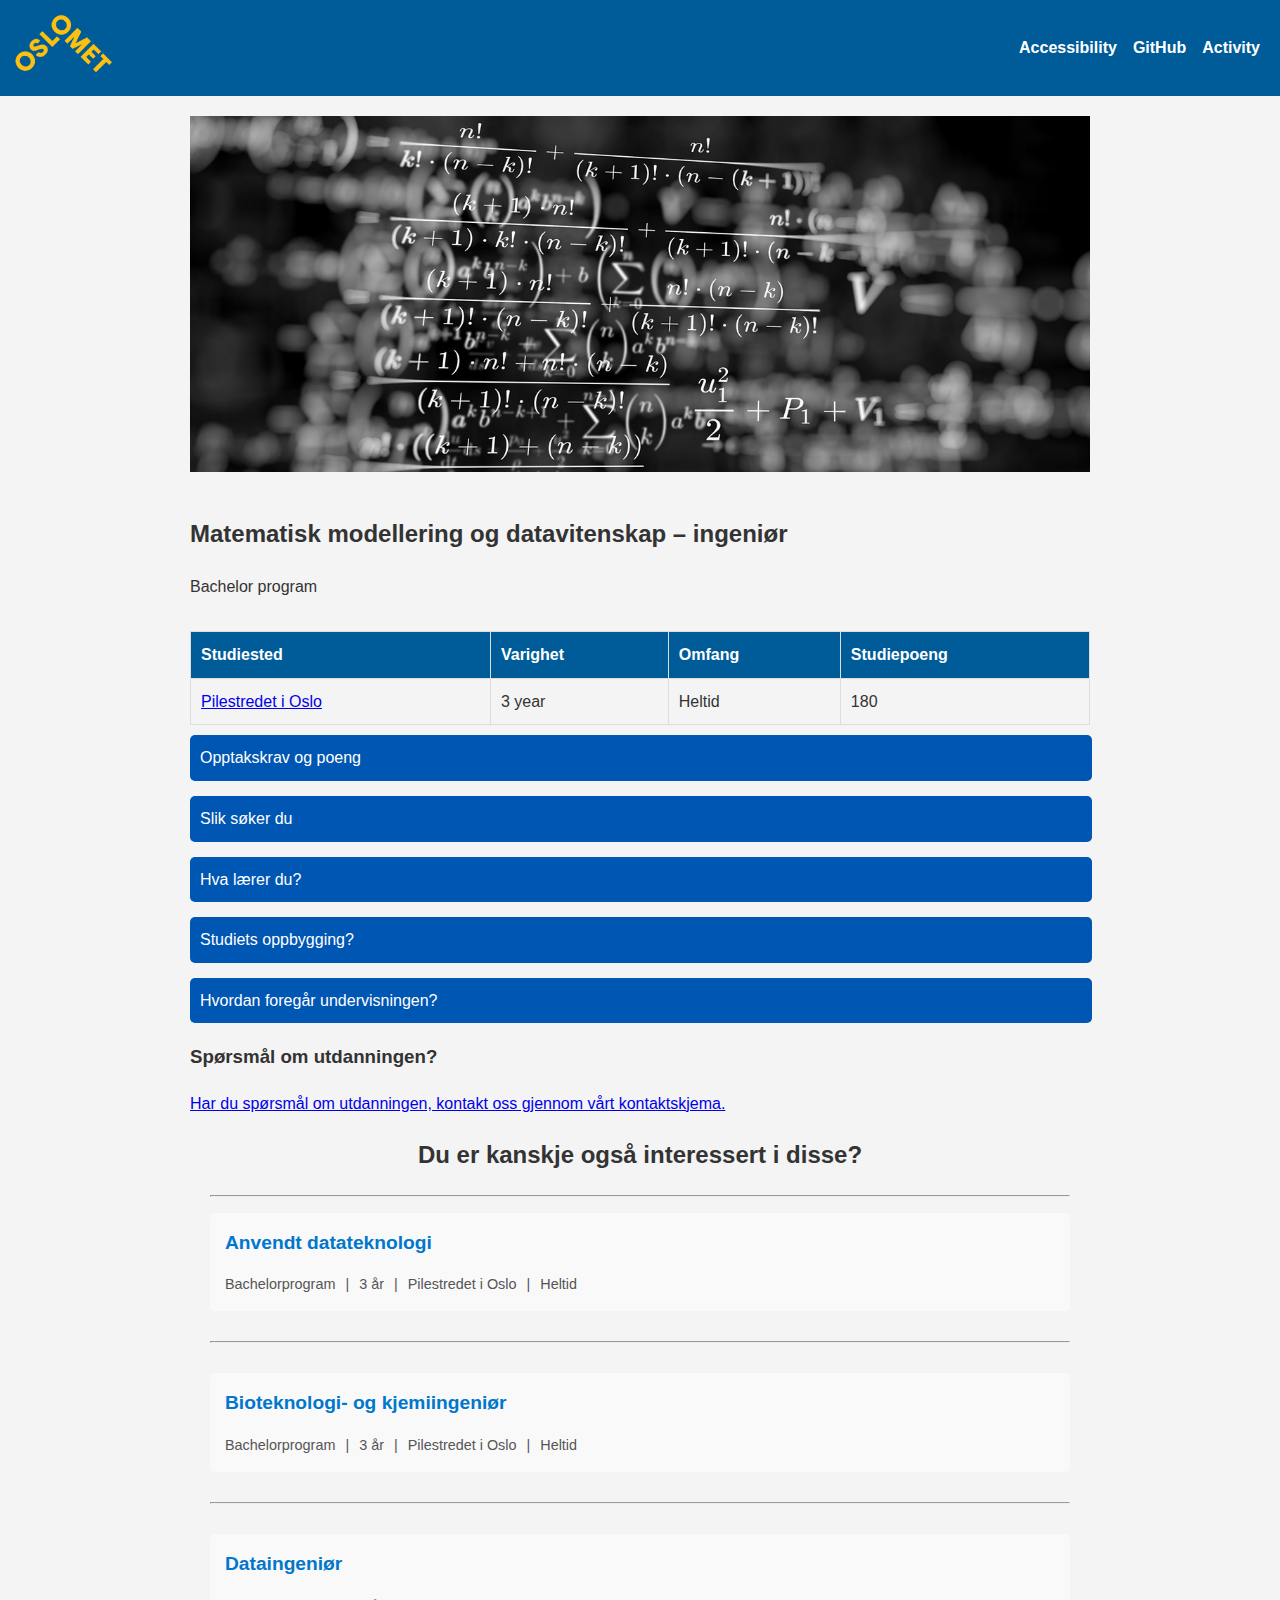
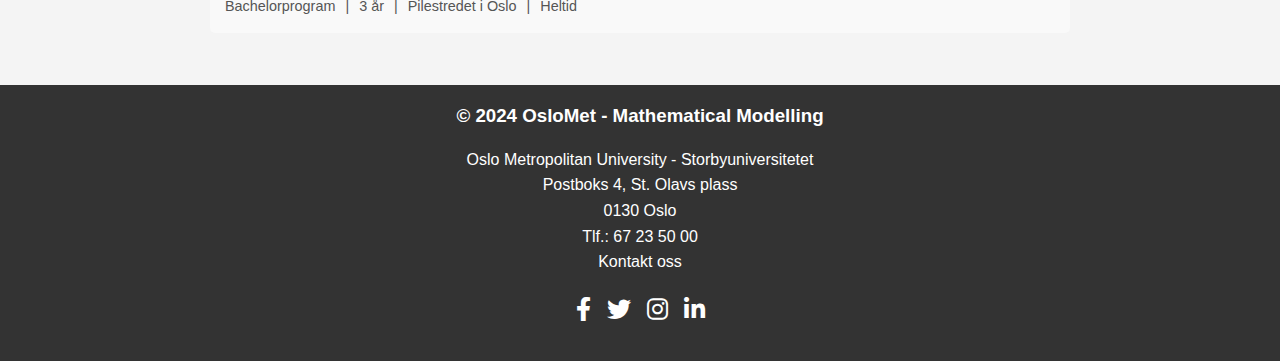
==== index.html @ 87ac0073 "Links (href) changes at all pages" ====
<!DOCTYPE html>
<html lang="en">
<head>
    <meta charset="UTF-8">
    <meta name="viewport" content="width=device-width, initial-scale=1.0">
    <title>M_OsloMet</title>
    <link rel="stylesheet" href="style.css">
    <link rel="stylesheet" href="https://cdnjs.cloudflare.com/ajax/libs/font-awesome/6.0.0-beta3/css/all.min.css">
</head>
<body>
    <header>
        <logo><img src="images/oslomet_logo.png" alt=""> </logo>
        <nav>
            <ul>
                <li><a href="./accessibility.html">Accessibility</a></li>
                <li><a href="./github.html">GitHub</a></li>
                <li><a href="./activity_page.html">Activity</a></li>
            </ul>
        </nav>
    </header>

    <main>

        <section>
            <img src="images/math-model-1.jpg" alt="Math-Modeling">
            <h2>Matematisk modellering og datavitenskap – ingeniør</h2>
            <p>Bachelor program</p>
        </section>
        <section class="o_met">
            <table>
             <thead>
                 <th>Studiested</th>
                 <th>Varighet</th>
                 <th>Omfang</th>
                 <th>Studiepoeng</th>
             </thead>
             <tbody>
                 <td><a href="https://www.oslomet.no/om/studiested-pilestredet"
                    title="Links to Study in Pilestredet">Pilestredet i Oslo </a></td>
                 <td>3 year</td>
                 <td>Heltid</td>
                 <td>180</td>
             </tbody>
            </table>
         </section>
        <section class="course">
            <div class="dropdown">
                <input type="checkbox" id="dropdown1" hidden/>
                <label for="dropdown1" class="dropdown-button">Opptakskrav og poeng</label>
                <div class="dropdown-content">
                    <p>For å søke på dette programmet må du ha generell studiekompetanse...</p>
                    <a href="https://www.oslomet.no/studier/tkd/forkurs-ingenior">Hvis du mangler generell studiekompetanse...</a>
                </div>
            </div>
            <div class="dropdown">
                <input type="checkbox" id="dropdown2" hidden>
                <label for="dropdown2" class="dropdown-button">Slik søker du</label>
                <div class="dropdown-content">
                    <p>Du søker på Samordna opptak med studiekode 215 503...</p>
                    <a href="https://www.oslomet.no/studier/soknad-og-opptak/opptak-til-bachelor-aarsstudier"
                    title="More about to apply for bachelor">Mer om å søke på bachelor.</a>
                </div>
            </div>
            <div class="dropdown">
                <input type="checkbox" id="dropdown3" hidden>
                <label for="dropdown3" class="dropdown-button">Hva lærer du?</label>
                <div class="dropdown-content">
                    <p>Bachelor i matematisk modellering og datavitenskap kobler sammen matematikk...</p>
                    <a href="https://student.oslomet.no/studier/-/studieinfo/programplan/HINGMAMO/2024/H%C3%98ST">Se programplan på student.oslomet.no</a>
                </div>
            </div>
            <div class="dropdown">
                <input type="checkbox" id="dropdown4" hidden>
                <label for="dropdown4" class="dropdown-button">Studiets oppbygging?</label>
                <div class="dropdown-content">
                    <section>
                        <input type="checkbox" id="year-1" hidden>
                        <label for="year-1">
                            <h2 class="toggle-heading">1. Year</h2>
                        </label>
                        <div class="year-content">
                            <table>
                                <caption>1. Semester</caption>
                                <thead>
                                    <tr>
                                        <th>Subject</th>
                                        <th>Credits</th>
                                        <th>About emne</th>
                                    </tr>
                                </thead>
                                <tbody>
                                    <tr>
                                        <td>Diskret Matematikk</td>
                                        <td>10</td>
                                        <td><a href="https://student.oslomet.no/en/studier/-/studieinfo/emne/DAPE1300/2024/H%C3%98ST">les mer...</a></td>
                                    </tr>
                                    <tr>
                                        <td>Programmering</td>
                                        <td>10</td>
                                        <td><a href="https://student.oslomet.no/en/studier/-/studieinfo/emne/DAPE1400/2024/H%C3%98ST">les mer...</a></td>
                                    </tr>
                                    <tr>
                                        <td>Teknologi og samfunn for programmerere</td>
                                        <td>10</td>
                                        <td><a href="https://student.oslomet.no/en/studier/-/studieinfo/emne/DATA1100/2024/H%C3%98ST">les mer...</a></td>
                                    </tr>
                                    <tr>
                                        <td>Innføring i modeller og beregninger</td>
                                        <td>10</td>
                                        <td><a href="https://student.oslomet.no/en/studier/-/studieinfo/emne/MAMO1100/2024/H%C3%98ST">les mer...</a></td>
                                    </tr>
                                </tbody>
                            </table>
                            <table>
                                <caption>2. Semester</caption>
                                <thead>
                                    <tr>
                                        <th>Subject</th>
                                        <th>Credits</th>
                                        <th>About emne</th>
                                    </tr>
                                </thead>
                                <tbody>
                                    <tr>
                                        <td>Matematikk 1000</td>
                                        <td>10</td>
                                        <td><a href="https://student.oslomet.no/en/studier/-/studieinfo/emne/DAFE1000/2024/H%C3%98ST">les mer...</a></td>
                                    </tr>
                                    <tr>
                                        <td>Fysikk og kjemig</td>
                                        <td>10</td>
                                        <td><a href="https://student.oslomet.no/en/studier/-/studieinfo/emne/DAPE2101/2024/H%C3%98ST">les mer...</a></td>
                                    </tr>
                                    <tr>
                                        <td>Databaser</td>
                                        <td>10</td>
                                        <td><a href="https://student.oslomet.no/en/studier/-/studieinfo/emne/DATA1500/2024/H%C3%98ST">les mer...</a></td>
                                    </tr>
                                </tbody>
                            </table>
                        </div>
                    </section>
                    
                    <section>
                        <!-- 2. Year -->
                        <input type="checkbox" id="year-2" hidden>
                        <label for="year-2">
                            <h2 class="toggle-heading">2. Year</h2>
                        </label>
                        <div class="year-content">
                            <table>
                                <caption>3. Semester</caption>
                                <thead>
                                    <tr>
                                        <th>Subject</th>
                                        <th>Credits</th>
                                        <th>About emne</th>
                                    </tr>
                                </thead>
                                <tbody>
                                    <tr>
                                        <td>Matematikk 2000 med statistikk</td>
                                        <td>10</td>
                                        <td><a href="https://student.oslomet.no/en/studier/-/studieinfo/emne/DAPE2000/2024/H%C3%98ST">les mer...</a></td>
                                    </tr>
                                    <tr>
                                        <td>Moderne fysikk </td>
                                        <td>10</td>
                                        <td><a href="https://student.oslomet.no/en/studier/-/studieinfo/emne/MAMO2100/2024/H%C3%98ST">les mer...</a></td>
                                    </tr>
                                    <tr>
                                        <td>Algoritmer og datastrukturer </td>                                    
                                        <td>10</td>
                                        <td><a href="https://student.oslomet.no/en/studier/-/studieinfo/emne/DATS2300/2024/H%C3%98ST">les mer...</a></td>
                                    </tr>                                 
                                </tbody>
                            </table>
                            <table>
                                <caption>4. Semester</caption>
                                <thead>
                                    <tr>
                                        <th>Subject</th>
                                        <th>Credits</th>
                                        <th>About emne</th>
                                    </tr>
                                </thead>
                                <tbody>
                                    <tr>
                                        <td>Termodynamikk og statistisk fysikk</td>
                                        <td>10</td>
                                        <td><a href="https://student.oslomet.no/en/studier/-/studieinfo/emne/MAMO2400/2024/H%C3%98ST">les mer...</a></td>
                                    </tr>
                                    <tr>
                                        <td>Symmetrier og algebraiske strukturer</td>
                                        <td>10</td>
                                        <td><a href="https://student.oslomet.no/en/studier/-/studieinfo/emne/MAMO2500/2024/H%C3%98ST">les mer...</a></td>
                                    </tr>
                                </tbody>
                            </table>
                        </div>
                    </section>
                    <section>
                        <!-- 3. Year -->
                        <input type="checkbox" id="year-3" hidden>
                        <label for="year-3">
                            <h2 class="toggle-heading">3. Year</h2>
                        </label>
                        <div class="year-content">
                            <table>
                                <caption>5. Semester</caption>
                                <thead>
                                    <tr>
                                        <th>Subject</th>
                                        <th>Credits</th>
                                        <th>About emne</th>
                                    </tr>
                                </thead>
                                <tbody>
                                    <tr>
                                        <td>Matematikk 3000</td>
                                        <td>10</td>
                                        <td><a href="https://student.oslomet.no/en/studier/-/studieinfo/emne/DAVE3700/2024/H%C3%98ST">les mer...</a></td>
                                    </tr>
                                    <tr>
                                        <td>Datasikkerhet</td>
                                        <td>10</td>
                                        <td><a href="https://student.oslomet.no/en/studier/-/studieinfo/emne/ITPE3100/2024/H%C3%98ST">les mer...</a></td>
                                    </tr>
                                    <tr>
                                        <td>Introduction to Data Science with Scripting</td>
                                        <td>10</td>
                                        <td><a href="https://student.oslomet.no/en/studier/-/studieinfo/emne/DATA3800/2024/H%C3%98ST">les mer...</a></td>
                                    </tr>   
                                </tbody>
                            </table>
                            <table>
                                <caption>6. Semester</caption>
                                <thead>
                                    <tr>
                                        <th>Subject</th>
                                        <th>Credits</th>
                                        <th>About emne</th>
                                    </tr>
                                </thead>
                                <tbody>
                                    <tr>
                                        <td>Bacheloroppgave</td>
                                        <td>20</td>
                                        <td><a href="https://student.oslomet.no/en/studier/-/studieinfo/emne/DATA3900/2024/H%C3%98ST">les mer...</a></td>
                                    </tr>
                                    <tr>
                                        <td>Testing av programvare</td>
                                        <td>10</td>
                                        <td><a href="https://student.oslomet.no/en/studier/-/studieinfo/emne/ADTS2310/2024/H%C3%98ST">les mer...</a></td>
                                    </tr>
                                </tbody>
                            </table>
                        </div>
                    </section>                    
    </section>
        <section>
            <div class="dropdown">
                <input type="checkbox" id="dropdown5" hidden>
                <label for="dropdown5" class="dropdown-button">Hvordan foregår undervisningen?</label>
                <div class="dropdown-content">
                    <p>For å gjennomføre studiet på normert tid, må du regne med å bruke om lag 40 timer per uke på studierelatert arbeid gjennom hele semesteret.  </p>
                </div>
            </div>
        </section>
        <section>
            <h3>Spørsmål om utdanningen?</h3>
            <a href="https://www.oslomet.no/kontaktskjema#Jeg%20vil%20bli%20student"
            title="Links to contact schema">Har du spørsmål om utdanningen, kontakt oss gjennom vårt kontaktskjema.</a>
        </section>
        <section class="andre">
            <h2><span>Du er kanskje også interessert i disse?</span></h2>
            <hr>
            <ul class="program-liste">
                <li>
                    <a href="https://www.oslomet.no/studier/tkd/anvendt-datateknologi" class="avdeling">Anvendt datateknologi</a>
                    <div class="detaljer">
                        <span>Bachelorprogram</span>
                        <span>|</span>
                        <span>3 år</span>
                        <span>|</span>
                        <span>Pilestredet i Oslo</span>
                        <span>|</span>
                        <span>Heltid</span>
                    </div>
                </li>
                <hr>
                <li>
                    <a href="https://www.oslomet.no/studier/tkd/bioteknologi-kjemiingenior" class="avdeling">Bioteknologi- og kjemiingeniør</a>
                    <div class="detaljer">
                        <span>Bachelorprogram</span>
                        <span>|</span>
                        <span>3 år</span>
                        <span>|</span>
                        <span>Pilestredet i Oslo</span>
                        <span>|</span>
                        <span>Heltid</span>
                    </div>
                </li>
                <hr>
                <li>
                    <a href="https://www.oslomet.no/studier/tkd/dataingenior" class="avdeling">Dataingeniør</a>
                    <div class="detaljer">
                        <span>Bachelorprogram</span>
                        <span>|</span>
                        <span>3 år</span>
                        <span>|</span>
                        <span>Pilestredet i Oslo</span>
                        <span>|</span>
                        <span>Heltid</span>
                    </div>
                </li>
            </ul>
        </section>
    </main>
    <footer>
        <h3>&copy; 2024 OsloMet - Mathematical Modelling</h3>
        <address>
            Oslo Metropolitan University - Storbyuniversitetet <br>
            Postboks 4, St. Olavs plass <br>
            0130 Oslo <br>
            Tlf.: 67 23 50 00 <br>
            <a href="https://www.oslomet.no/om/kontakt" title="Links to OsloMet contact web page">Kontakt oss</a>
        </address>
    
        <ul class="social-links">
            <li><a href="https://www.facebook.com/oslomet" aria-label="Facebook"><i class="fab fa-facebook-f"></i></a></li>
            <li><a href="https://twitter.com/OsloMet" aria-label="Twitter"><i class="fab fa-twitter"></i></a></li>
            <li><a href="https://www.instagram.com/oslomet/" aria-label="Instagram"><i class="fab fa-instagram"></i></a></li>
            <li><a href="https://www.linkedin.com/school/oslomet/?originalSubdomain=no" aria-label="LinkedIn"><i class="fab fa-linkedin-in"></i></a></li>
        </ul>
    </footer>
</body>
</html>
---- style.css ----
/* Genel stil */
body {
  font-family: 'Arial', sans-serif;
  margin: 0;
  padding: 0;
  line-height: 1.6;
  color: #333;
  background-color: #f4f4f4;
}

/* Header */
header {
  position: fixed;
  display: flex;
  width: 100%; 
  justify-content: space-between;
  align-items: center;
  background: #005b99;
  color: #fff;
}

header logo img{
  width: 30%;
  margin: 10px;
}

nav {
  margin-right: 20px;
}

nav ul {
  list-style: none;
  padding: 0;
  display: flex;
  justify-content: center;
  gap: 1rem;
  margin: 0;
  
}

nav ul li {
  margin: 0;
}

nav ul li a {
  text-decoration: none;
  color: white;
  font-weight: bold;
}

nav ul li a:hover {
  color: white;
  text-shadow: 0 0 8px rgba(255, 255, 255, 0.8);
  transition: text-shadow 0.3s ease, color 0.3s ease;
}

/* Main Content */
main {
  padding: 2rem;
  padding-top: 100px;
  max-width: 900px;
  margin: auto;
}

main img {
  max-width: 100%;
  height: auto;
  margin: 1rem 0;
}
.o_met table{
  margin-bottom: 10px;
  width: 100%;
}
/* Table */
table {
  width: 100%;
  border-collapse: collapse;
  margin-top: 2rem;
}

table th, table td {
  padding: 10px;
  border: 1px solid #ddd;
  text-align: left;
}

table th {
  background-color: #005b99;
  color: white;
}

/* Dropdown Button */
.dropdown {
  width: 100%;
  margin-bottom: 15px;
}

.dropdown-button {
  display: block;
  width: 98%;
  padding: 10px;
  background-color:#0056b3;
  color: white;
  font-size: 16px;
  text-align: left;
  border: none;
  cursor: pointer;
  border-radius: 5px;
}

.dropdown-button:hover {
  background-color:#007bff ;
}

/* Dropdown Content */
.dropdown-content {
  display: none;
  margin-top: 10px;
  padding: 10px;
  border: 1px solid #ccc;
  border-radius: 5px;
  background-color: #f9f9f9;
  width: 98%;
}

.toggle-heading {
  cursor: pointer;
  padding: 1rem;
  background-color: #007bff;
  color: white;
  margin: 0;
  font-size: 1.2rem;
  text-align: center;
  border-radius: 5px;
  margin-top: 5px;
}

.toggle-heading:hover {
  background-color: #005b99;
}

/* İçerik Gösterimi */
.year-content {
  display: none;
  padding: 0rem;
  background-color: #f9f9f9;
  border-radius: 5px;
  margin-top: 1rem;
  border: 1px solid #ddd;
}

/* Checkbox seçili ise içerikleri göster */
input[type="checkbox"]:checked ~ .year-content {
  display: block;
}

input[type="checkbox"]:checked ~ .dropdown-content {
  display: block;
}

/* Genel stil */
.andre {
  font-family: Arial, sans-serif;
  margin: 20px;
}

.andre h2 {
  text-align: center;
}

.andre hr {
  margin: 10px 0;
}

/* Liste stili */
.program-liste {
  list-style: none;
  padding: 0;
  display: flex;
  flex-direction: column;
  gap: 20px;
}

.program-liste > li {
  border: 0;
  padding: 15px;
  border-radius: 5px;
  background-color: #f9f9f9;
  display: flex; /* Esnek kutu yapısı */
  flex-direction: column;
  align-items: flex-start; /* İçeriği sola hizalar */
  gap: 10px;
}

/* Bölüm Başlıkları */
.avdeling {
  text-decoration: none;
  color: #0077cc;
  font-size: 1.2em;
  font-weight: bold;
  margin-bottom: 5px;
}

.avdeling:hover {
  text-decoration: underline;
}

/* Detaylar */
.program-liste > li .detaljer {
  display: flex; /* Detayları yatay hizalar */
  gap: 10px; /* Pipe sembollerine yer bırakır */
  font-size: 0.9em;
  color: #555;
}

.program-liste > li .detaljer span {
  white-space: nowrap; /* Yazıların bir satırda kalmasını sağlar */
}


/* Footer */
footer {
  background-color: #333;
  color: white;
  padding: 1rem;
  text-align: center;
}

footer h3 {
  margin: 0;
}

footer address {
  margin-top: 1rem;
  font-style: normal;
}

footer a {
  color: #fff;
  text-decoration: none;
}

footer a:hover {
  text-decoration: underline;
}

/* Social Links */
ul.social-links {
  list-style: none;
  padding: 0;
  display: flex;
  justify-content: center;
  gap: 1rem;
  margin-top: 1rem;
}

ul.social-links li a {
  color: white;
  font-size: 24px;
  text-decoration: none;
}

ul.social-links li a:hover {
  color: #007bff;
}


/* ======================================== 3. Github.html ===================================================*/
git_main {
  display: flex;
  flex-direction: column;
  max-width: 100%;
  padding: 100px;
}

git_main h2 {
  text-align: center;
}

git_main block {
  display: flex;
  justify-content: space-between;
  align-items: center;
  margin: 10px;
  border: 1px solid #090101;
  border-radius: 5px;
  box-shadow: 0 2px 4px rgba(0, 0, 0, 0.1);
}

block img {
  max-width: 60%;
  height: auto;
  margin: 20px;
  border-radius: 5px;
  object-fit: cover;
}

block text {
  max-width: 40%;
  margin: 20px;
}

block h3 {
  font-size: 1.2em;
  color: #333;
}

block p {
  color:#555
}

/*============================ 5. Accessibility.html ===================================*/

article{
  padding: 100px;
}
article .title {
  text-align: center;
}
article h2{
  margin-left: 20px;
}

.result-box{
  width: 99%;
  margin: 20px;
  
}
.result{
  width: 50%;
  float: left;
  text-align: center;
}
.result img{
  width: 80%;
  
}

.last-result{
  width: 100%;
  text-align: center;
}
.test3{
  width: 50%;

}
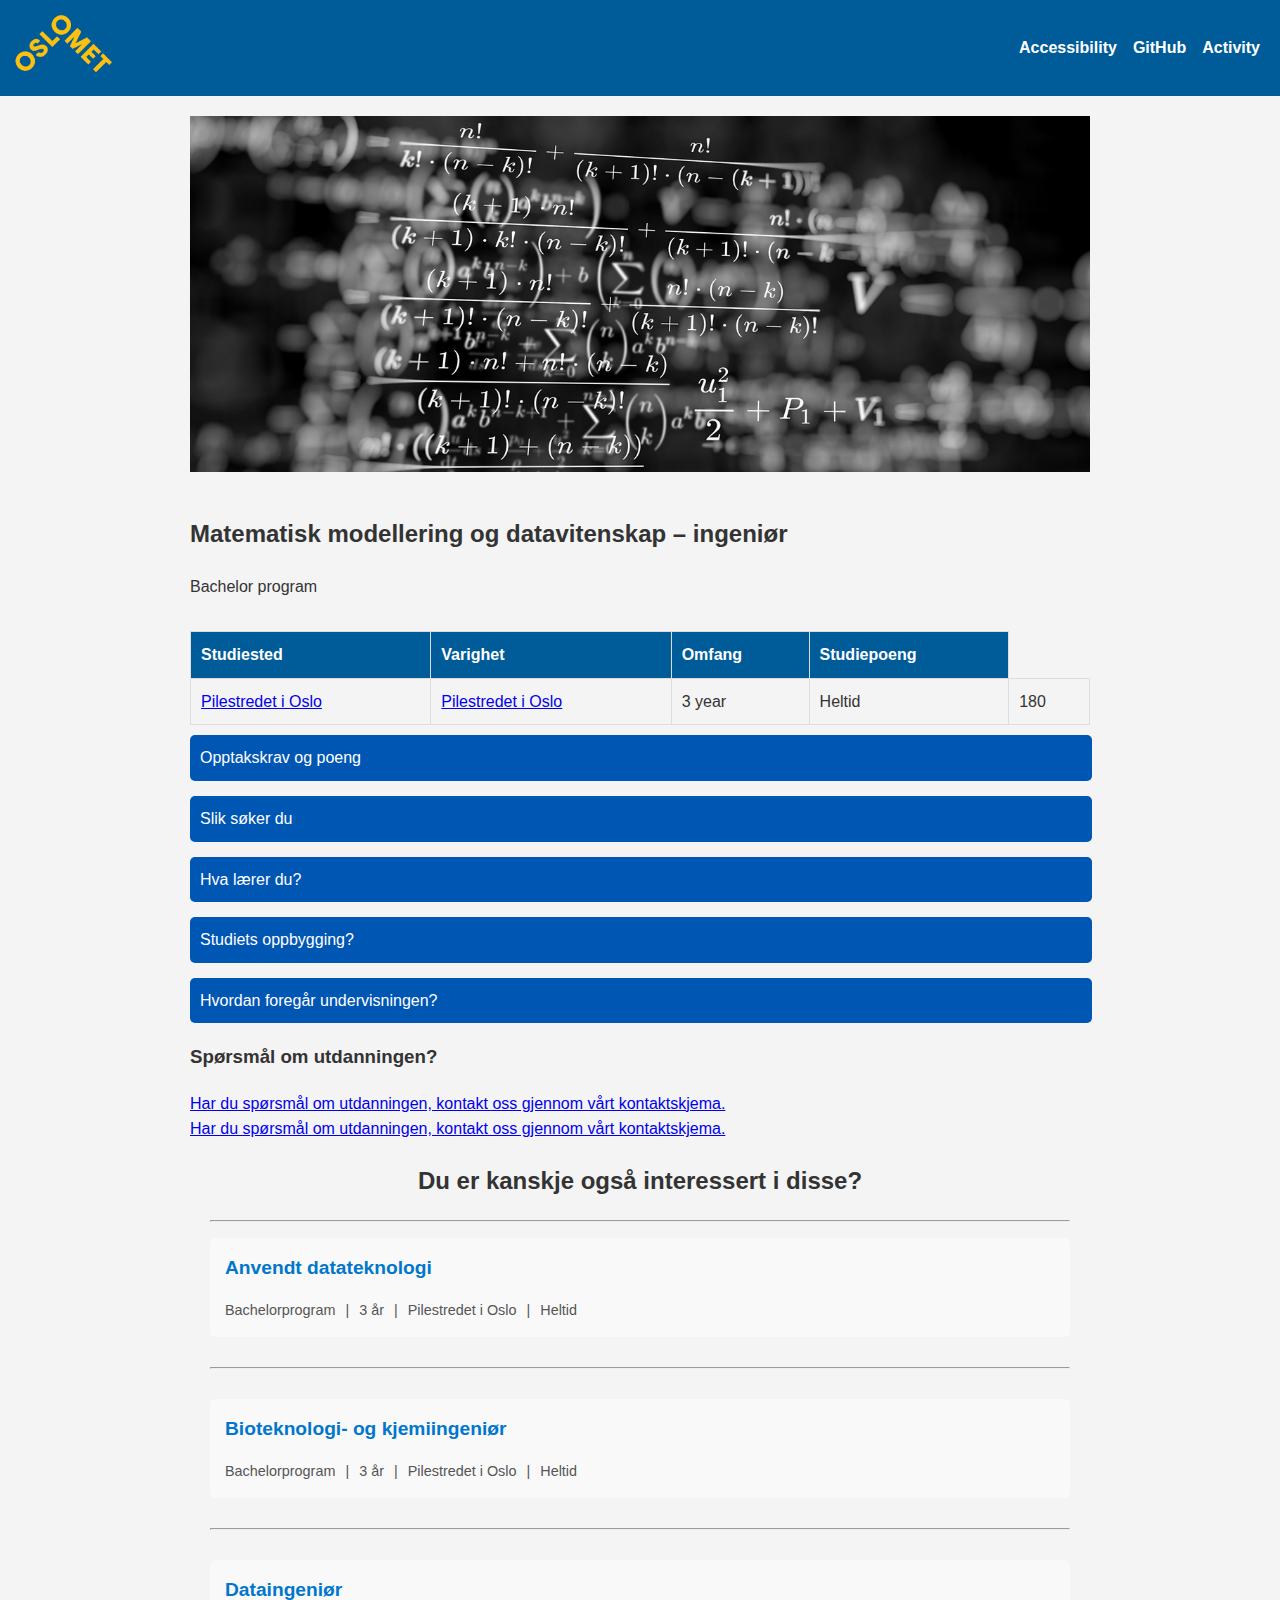
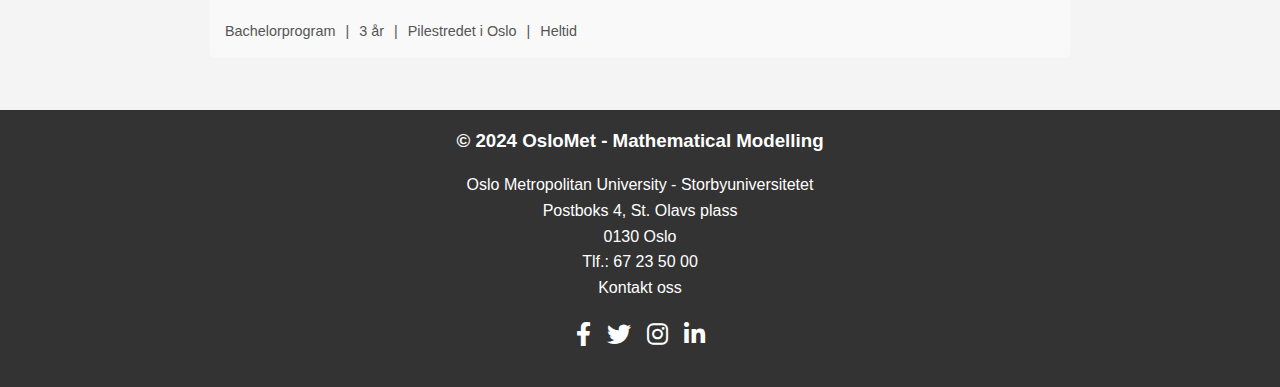
==== commit a76b0951: "Merge branch 'main' of https://github.com/nacigkmn/Home_exam_DATA1200_fall_2024" ====
--- a/index.html
+++ b/index.html
@@ -3,7 +3,7 @@
 <head>
     <meta charset="UTF-8">
     <meta name="viewport" content="width=device-width, initial-scale=1.0">
-    <title>M_OsloMet</title>
+    <title>OsloMet</title>
     <link rel="stylesheet" href="style.css">
     <link rel="stylesheet" href="https://cdnjs.cloudflare.com/ajax/libs/font-awesome/6.0.0-beta3/css/all.min.css">
 </head>
@@ -22,24 +22,29 @@
     <main>
 
         <section>
-            <img src="images/math-model-1.jpg" alt="Math-Modeling">
+            <img src="images/math-model-1.jpg" alt="An image representing mathematical modeling">
             <h2>Matematisk modellering og datavitenskap – ingeniør</h2>
             <p>Bachelor program</p>
         </section>
         <section class="o_met">
             <table>
              <thead>
+                <tr>
                  <th>Studiested</th>
                  <th>Varighet</th>
                  <th>Omfang</th>
                  <th>Studiepoeng</th>
+                </tr>
              </thead>
              <tbody>
+                <tr>
+                 <td><a href="https://www.oslomet.no/om/studiested-pilestredet">Pilestredet i Oslo </a></td>
                  <td><a href="https://www.oslomet.no/om/studiested-pilestredet"
                     title="Links to Study in Pilestredet">Pilestredet i Oslo </a></td>
                  <td>3 year</td>
                  <td>Heltid</td>
                  <td>180</td>
+                </tr>
              </tbody>
             </table>
          </section>
@@ -267,8 +272,10 @@
                 </div>
             </div>
         </section>
-        <section>
+        <aside>
             <h3>Spørsmål om utdanningen?</h3>
+            <a href="https://www.oslomet.no/kontaktskjema#Jeg%20vil%20bli%20student">Har du spørsmål om utdanningen, kontakt oss gjennom vårt kontaktskjema.</a>
+        </aside>
             <a href="https://www.oslomet.no/kontaktskjema#Jeg%20vil%20bli%20student"
             title="Links to contact schema">Har du spørsmål om utdanningen, kontakt oss gjennom vårt kontaktskjema.</a>
         </section>
@@ -328,10 +335,10 @@
         </address>
     
         <ul class="social-links">
-            <li><a href="https://www.facebook.com/oslomet" aria-label="Facebook"><i class="fab fa-facebook-f"></i></a></li>
-            <li><a href="https://twitter.com/OsloMet" aria-label="Twitter"><i class="fab fa-twitter"></i></a></li>
-            <li><a href="https://www.instagram.com/oslomet/" aria-label="Instagram"><i class="fab fa-instagram"></i></a></li>
-            <li><a href="https://www.linkedin.com/school/oslomet/?originalSubdomain=no" aria-label="LinkedIn"><i class="fab fa-linkedin-in"></i></a></li>
+            <li><a href="https://www.facebook.com/oslomet" aria-label="Facebook" title="OsloMet on Facebook"><i class="fab fa-facebook-f"></i></a></li>
+            <li><a href="https://twitter.com/OsloMet" aria-label="Twitter"><i class="fab fa-twitter" title="OsloMet on Twitter"></i></a></li>
+            <li><a href="https://www.instagram.com/oslomet/" aria-label="Instagram" title="OsloMet on Instagram"><i class="fab fa-instagram"></i></a></li>
+            <li><a href="https://www.linkedin.com/school/oslomet/?originalSubdomain=no" aria-label="LinkedIn" title="OsloMet on LinkedIn"><i class="fab fa-linkedin-in"></i></a></li>
         </ul>
     </footer>
 </body>
--- a/style.css
+++ b/style.css
@@ -217,6 +217,9 @@
   white-space: nowrap; /* Yazıların bir satırda kalmasını sağlar */
 }
 
+aside h3 {
+  margin-left: 0;
+}
 
 /* Footer */
 footer {
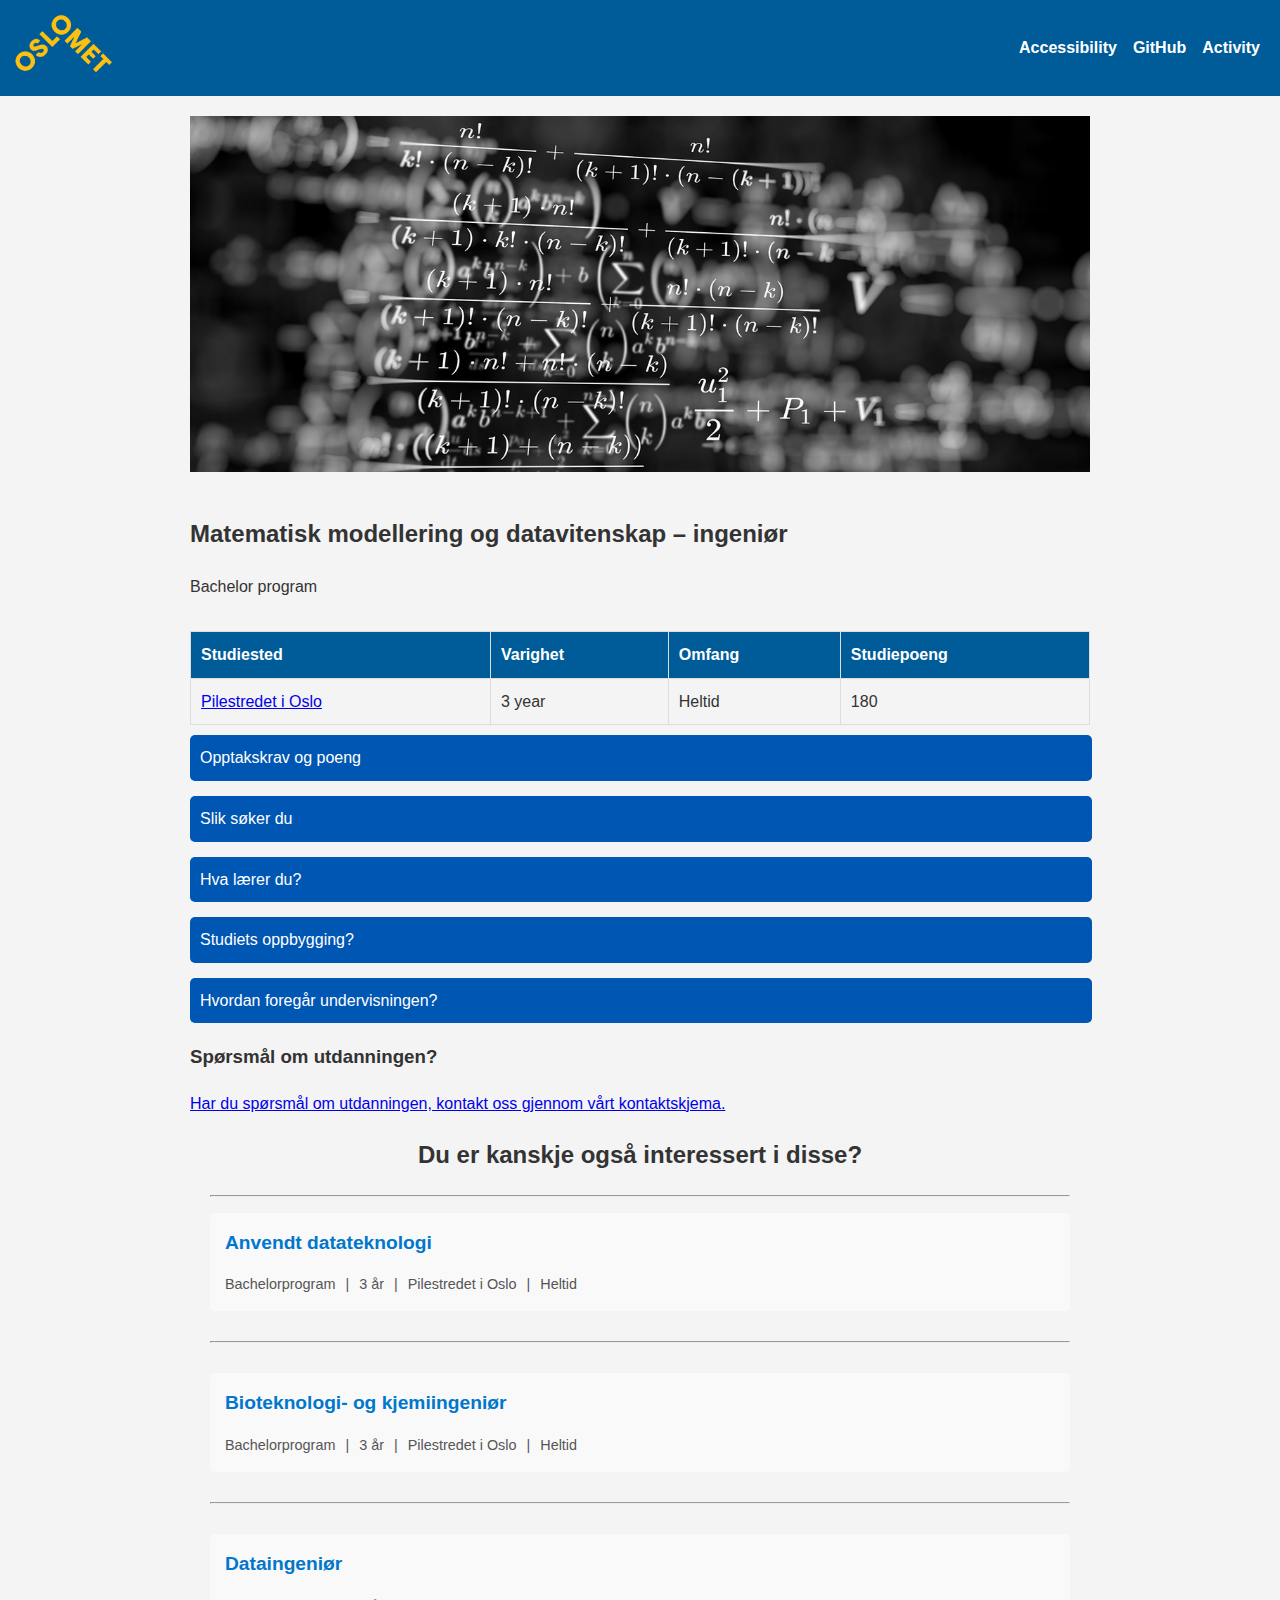
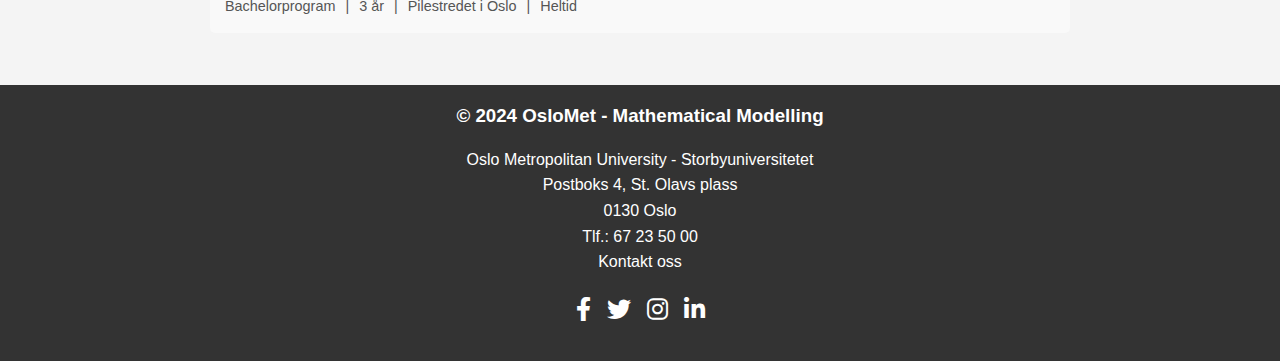
==== commit 29a9d4a6: "index updayted!" ====
--- a/index.html
+++ b/index.html
@@ -38,7 +38,6 @@
              </thead>
              <tbody>
                 <tr>
-                 <td><a href="https://www.oslomet.no/om/studiested-pilestredet">Pilestredet i Oslo </a></td>
                  <td><a href="https://www.oslomet.no/om/studiested-pilestredet"
                     title="Links to Study in Pilestredet">Pilestredet i Oslo </a></td>
                  <td>3 year</td>
@@ -274,11 +273,8 @@
         </section>
         <aside>
             <h3>Spørsmål om utdanningen?</h3>
-            <a href="https://www.oslomet.no/kontaktskjema#Jeg%20vil%20bli%20student">Har du spørsmål om utdanningen, kontakt oss gjennom vårt kontaktskjema.</a>
+            <a href="https://www.oslomet.no/kontaktskjema#Jeg%20vil%20bli%20student" title="Links to contact schema">Har du spørsmål om utdanningen, kontakt oss gjennom vårt kontaktskjema.</a>
         </aside>
-            <a href="https://www.oslomet.no/kontaktskjema#Jeg%20vil%20bli%20student"
-            title="Links to contact schema">Har du spørsmål om utdanningen, kontakt oss gjennom vårt kontaktskjema.</a>
-        </section>
         <section class="andre">
             <h2><span>Du er kanskje også interessert i disse?</span></h2>
             <hr>
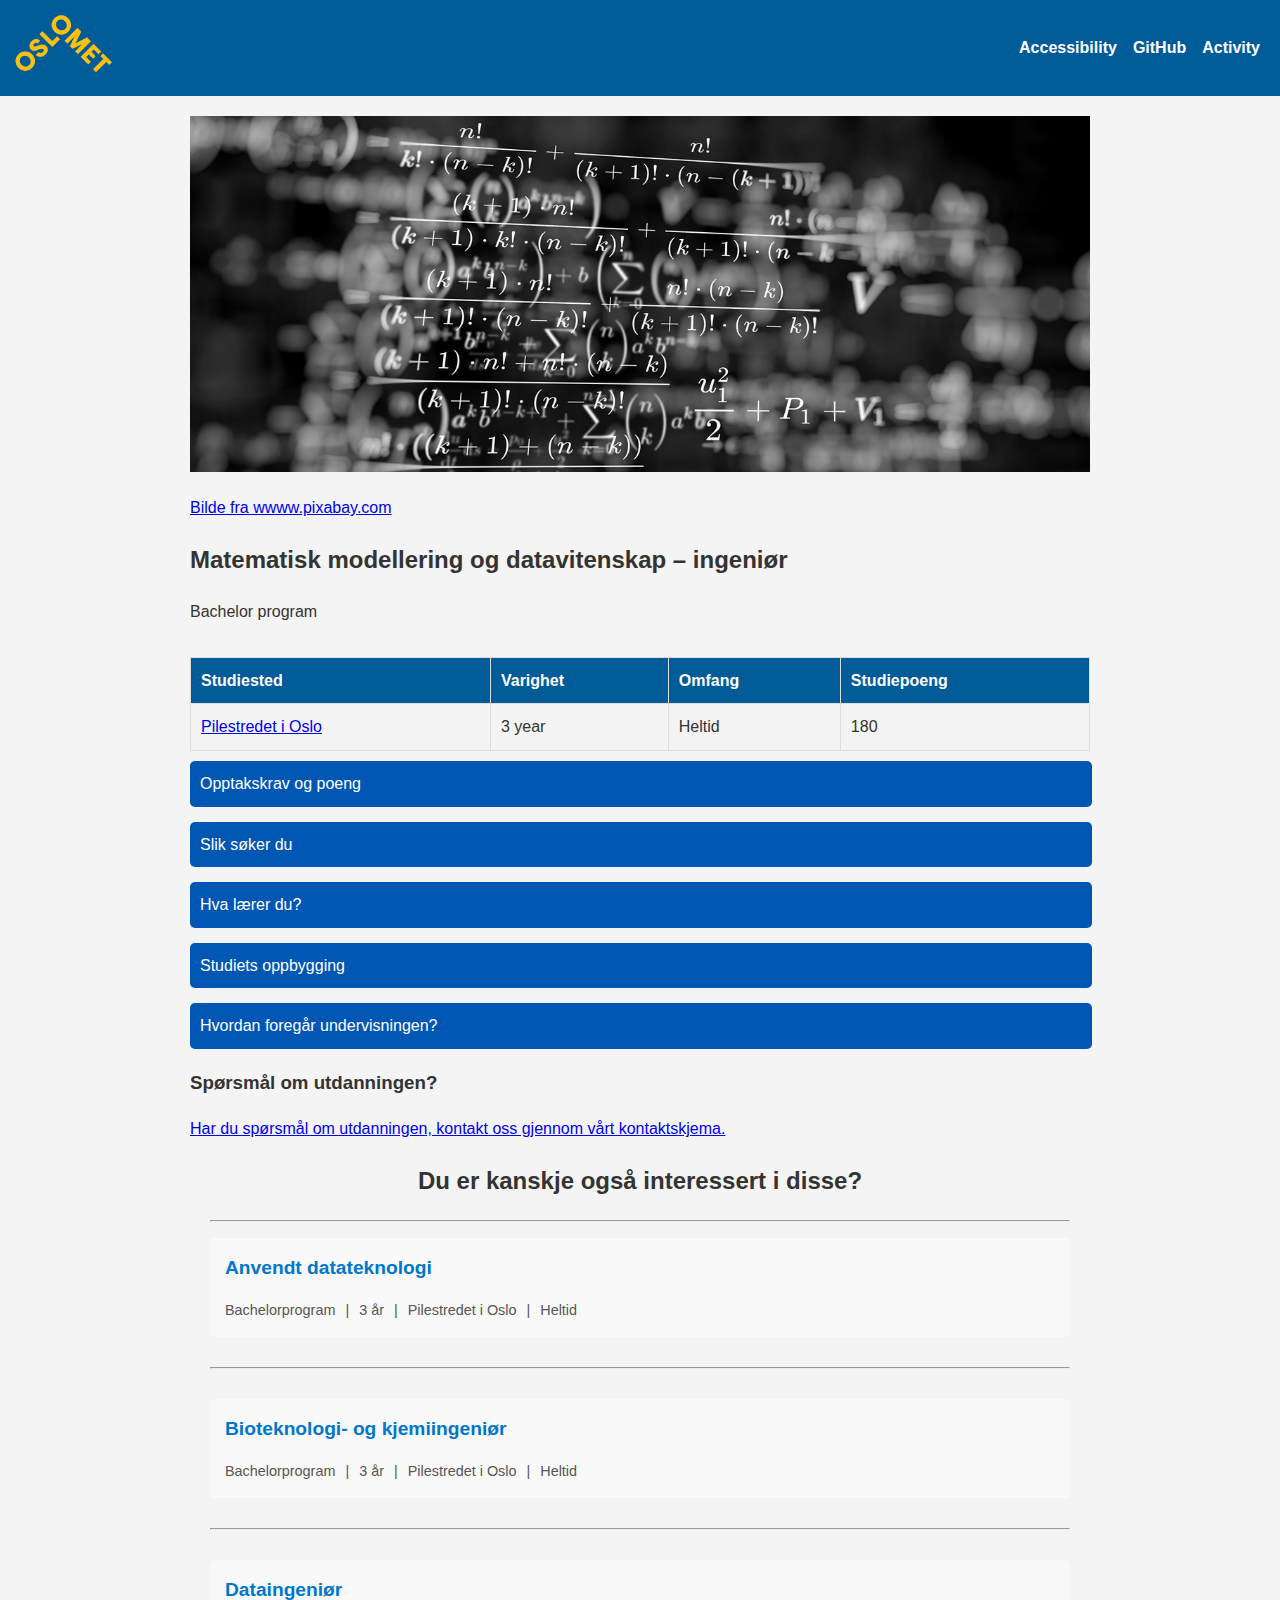
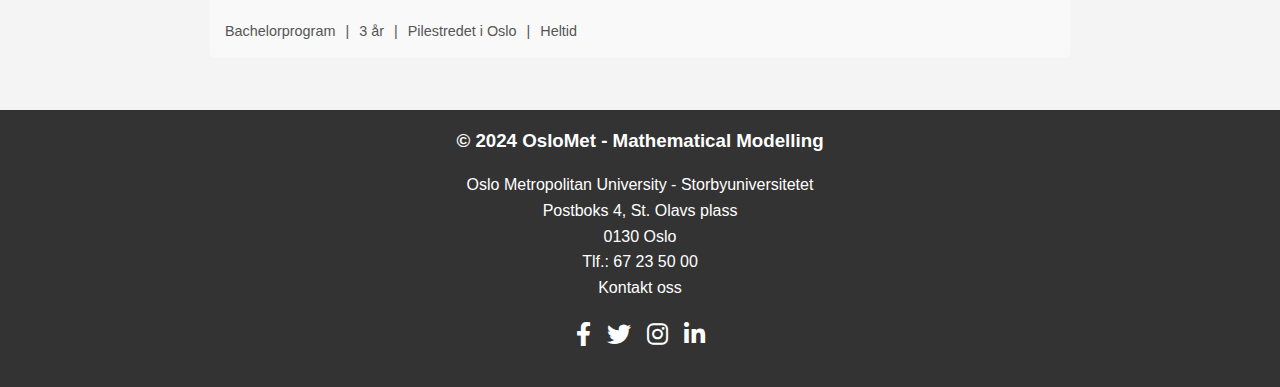
==== commit 78851686: "index pages updated w/comment" ====
--- a/index.html
+++ b/index.html
@@ -12,6 +12,7 @@
         <logo><img src="images/oslomet_logo.png" alt=""> </logo>
         <nav>
             <ul>
+                <!--These are navigation bar elements which directs to other pages-->
                 <li><a href="./accessibility.html">Accessibility</a></li>
                 <li><a href="./github.html">GitHub</a></li>
                 <li><a href="./activity_page.html">Activity</a></li>
@@ -20,14 +21,16 @@
     </header>
 
     <main>
-
         <section>
-            <img src="images/math-model-1.jpg" alt="An image representing mathematical modeling">
-            <h2>Matematisk modellering og datavitenskap – ingeniør</h2>
+            <img src="images/math-model-1.jpg" alt="An image representing mathematical modeling"
+            title="An image representing mathematical modeling">
+            <a href="https://pixabay.com/photos/math-work-mathematics-formulas-4711302/">Bilde fra wwww.pixabay.com</a>
+            <h2>Matematisk modellering og datavitenskap – ingeniør</h2> <!--This is the name of bachelor department.-->
             <p>Bachelor program</p>
         </section>
         <section class="o_met">
             <table>
+            <!--Table header is defined here.-->
              <thead>
                 <tr>
                  <th>Studiested</th>
@@ -36,6 +39,7 @@
                  <th>Studiepoeng</th>
                 </tr>
              </thead>
+             <!--Table body is defined here.-->
              <tbody>
                 <tr>
                  <td><a href="https://www.oslomet.no/om/studiested-pilestredet"
@@ -48,6 +52,7 @@
             </table>
          </section>
         <section class="course">
+            <!--Here we have 5 different dropdown lists which contain different subjects.-->
             <div class="dropdown">
                 <input type="checkbox" id="dropdown1" hidden/>
                 <label for="dropdown1" class="dropdown-button">Opptakskrav og poeng</label>
@@ -75,8 +80,9 @@
             </div>
             <div class="dropdown">
                 <input type="checkbox" id="dropdown4" hidden>
-                <label for="dropdown4" class="dropdown-button">Studiets oppbygging?</label>
-                <div class="dropdown-content">
+                <label for="dropdown4" class="dropdown-button">Studiets oppbygging</label>
+                <div class="dropdown-content">
+                    <!-- 1. Year -->
                     <section>
                         <input type="checkbox" id="year-1" hidden>
                         <label for="year-1">
@@ -87,9 +93,9 @@
                                 <caption>1. Semester</caption>
                                 <thead>
                                     <tr>
-                                        <th>Subject</th>
-                                        <th>Credits</th>
-                                        <th>About emne</th>
+                                        <th>Course name</th>
+                                        <th>Credits</th>
+                                        <th>Course description</th>
                                     </tr>
                                 </thead>
                                 <tbody>
@@ -119,9 +125,9 @@
                                 <caption>2. Semester</caption>
                                 <thead>
                                     <tr>
-                                        <th>Subject</th>
-                                        <th>Credits</th>
-                                        <th>About emne</th>
+                                        <th>Course name</th>
+                                        <th>Credits</th>
+                                        <th>Course description</th>
                                     </tr>
                                 </thead>
                                 <tbody>
@@ -156,9 +162,9 @@
                                 <caption>3. Semester</caption>
                                 <thead>
                                     <tr>
-                                        <th>Subject</th>
-                                        <th>Credits</th>
-                                        <th>About emne</th>
+                                        <th>Course name</th>
+                                        <th>Credits</th>
+                                        <th>Course description</th>
                                     </tr>
                                 </thead>
                                 <tbody>
@@ -183,9 +189,9 @@
                                 <caption>4. Semester</caption>
                                 <thead>
                                     <tr>
-                                        <th>Subject</th>
-                                        <th>Credits</th>
-                                        <th>About emne</th>
+                                        <th>Course name</th>
+                                        <th>Credits</th>
+                                        <th>Course description</th>
                                     </tr>
                                 </thead>
                                 <tbody>
@@ -214,9 +220,9 @@
                                 <caption>5. Semester</caption>
                                 <thead>
                                     <tr>
-                                        <th>Subject</th>
-                                        <th>Credits</th>
-                                        <th>About emne</th>
+                                        <th>Course name</th>
+                                        <th>Credits</th>
+                                        <th>Course description</th>
                                     </tr>
                                 </thead>
                                 <tbody>
@@ -241,9 +247,9 @@
                                 <caption>6. Semester</caption>
                                 <thead>
                                     <tr>
-                                        <th>Subject</th>
-                                        <th>Credits</th>
-                                        <th>About emne</th>
+                                        <th>Course name</th>
+                                        <th>Credits</th>
+                                        <th>Course description</th>
                                     </tr>
                                 </thead>
                                 <tbody>
@@ -271,10 +277,12 @@
                 </div>
             </div>
         </section>
+        <!--Here we have an aside tag.-->
         <aside>
             <h3>Spørsmål om utdanningen?</h3>
             <a href="https://www.oslomet.no/kontaktskjema#Jeg%20vil%20bli%20student" title="Links to contact schema">Har du spørsmål om utdanningen, kontakt oss gjennom vårt kontaktskjema.</a>
         </aside>
+        <!--Inside this tag, we have different departments, if you are interested in...-->
         <section class="andre">
             <h2><span>Du er kanskje også interessert i disse?</span></h2>
             <hr>
--- a/style.css
+++ b/style.css
@@ -346,4 +346,18 @@
 .test3{
   width: 50%;
 
+}
+
+/*======================= Activity.html =====================================*/
+
+article {
+  font-family:'Segoe UI', Tahoma, Geneva, Verdana, sans-serif;
+}
+
+article h2 {
+  color: #00531d;
+}
+
+article .imagepair {
+  margin-bottom: 20px;
 }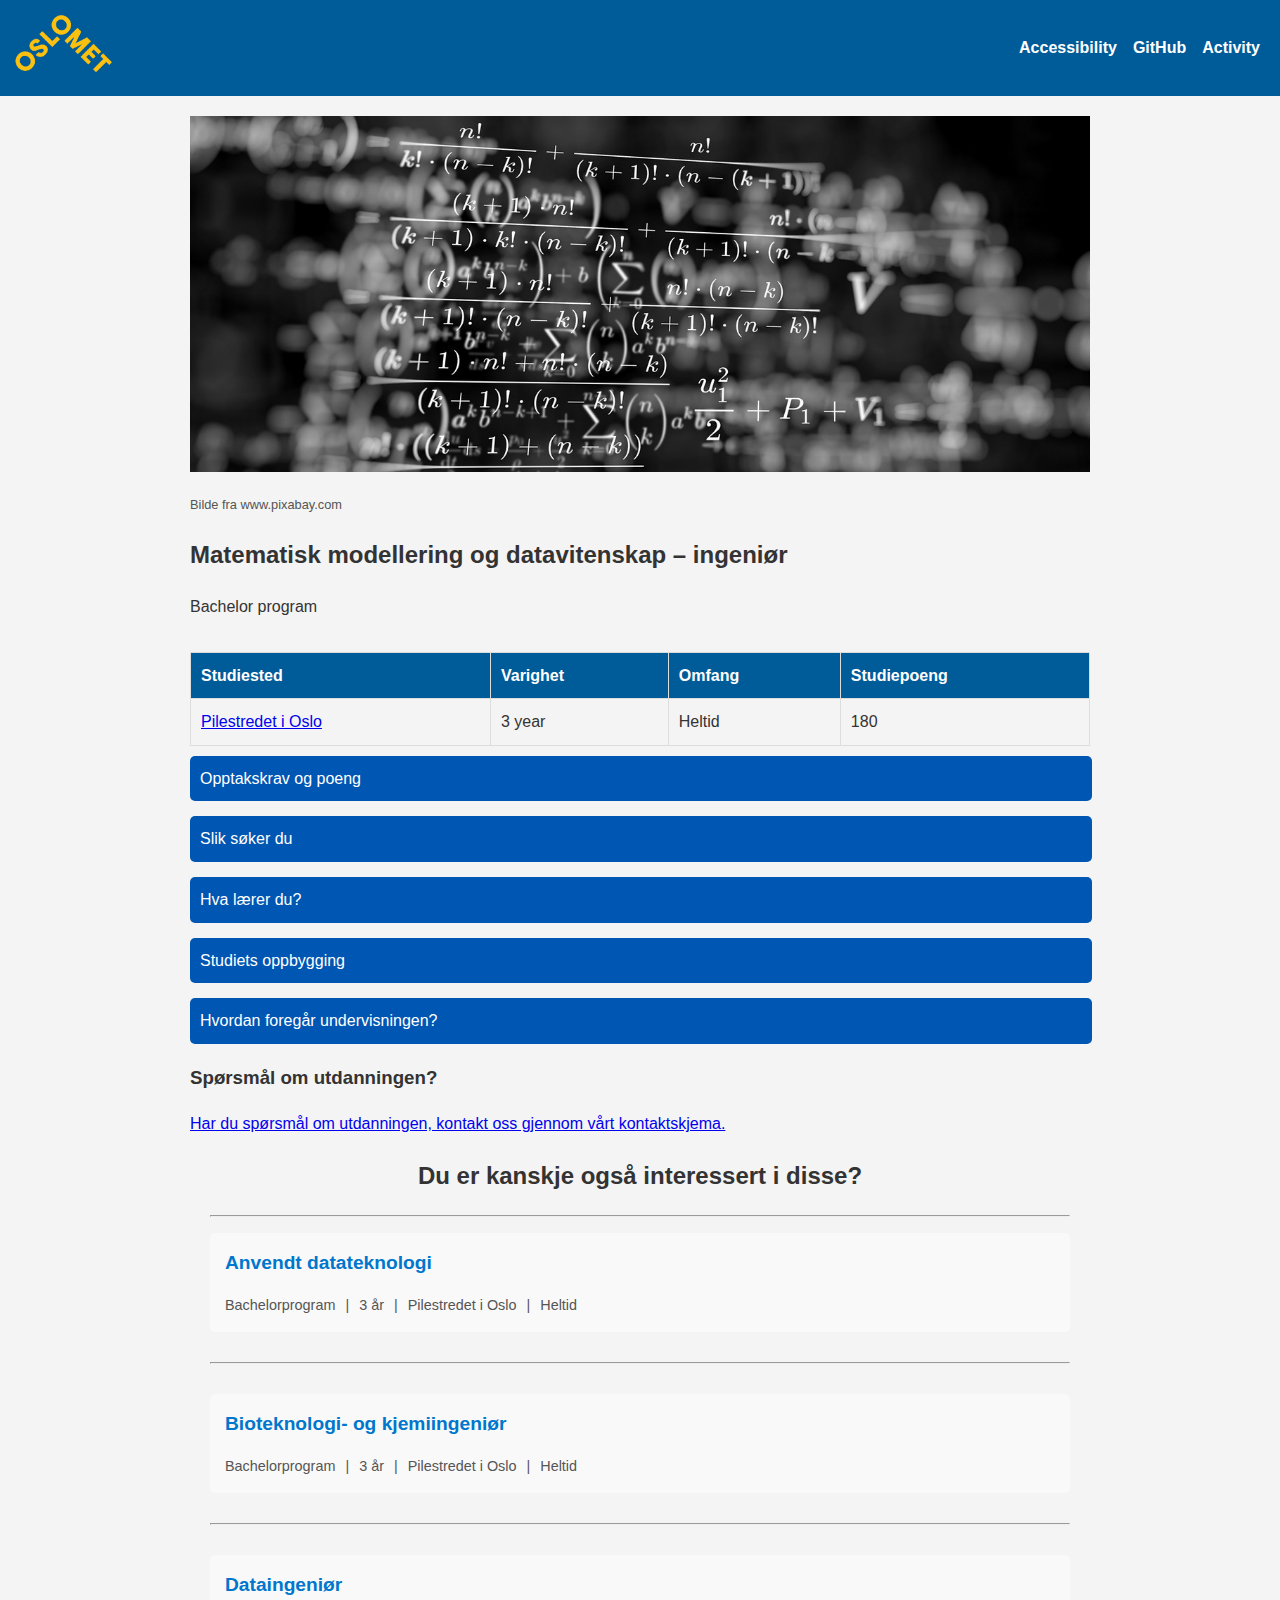
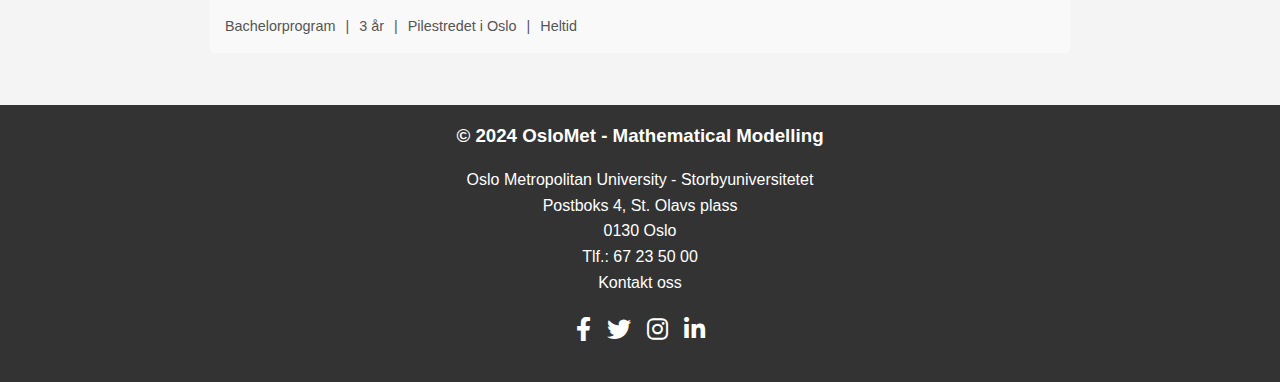
==== commit 941c69a5: "index page updated" ====
--- a/index.html
+++ b/index.html
@@ -24,7 +24,7 @@
         <section>
             <img src="images/math-model-1.jpg" alt="An image representing mathematical modeling"
             title="An image representing mathematical modeling">
-            <a href="https://pixabay.com/photos/math-work-mathematics-formulas-4711302/">Bilde fra wwww.pixabay.com</a>
+            <p class="image-source">Bilde fra <a href="https://pixabay.com/photos/math-work-mathematics-formulas-4711302/">www.pixabay.com</a></p>
             <h2>Matematisk modellering og datavitenskap – ingeniør</h2> <!--This is the name of bachelor department.-->
             <p>Bachelor program</p>
         </section>
--- a/style.css
+++ b/style.css
@@ -1,4 +1,21 @@
-/* Genel stil */
+/*
+  CONTENT TABLE
+
+  1. Common parts
+    a. body
+    b. header
+    c. footer
+  2. index.html
+  3. github.html
+  4. activity.html
+  5. accessibility.html 
+
+*/
+
+/*==================================== 1. Common Parts ==============================================*/
+
+
+/* =================================== a. body ==============================*/
 body {
   font-family: 'Arial', sans-serif;
   margin: 0;
@@ -8,7 +25,7 @@
   background-color: #f4f4f4;
 }
 
-/* Header */
+/* =================================== b. header ==============================*/
 header {
   position: fixed;
   display: flex;
@@ -53,6 +70,55 @@
   text-shadow: 0 0 8px rgba(255, 255, 255, 0.8);
   transition: text-shadow 0.3s ease, color 0.3s ease;
 }
+
+/* =================================== c. footer ==============================*/
+footer {
+  background-color: #333;
+  color: white;
+  padding: 1rem;
+  text-align: center;
+}
+
+footer h3 {
+  margin: 0;
+}
+
+footer address {
+  margin-top: 1rem;
+  font-style: normal;
+}
+
+footer a {
+  color: #fff;
+  text-decoration: none;
+}
+
+footer a:hover {
+  text-decoration: underline;
+}
+
+/* Social media links */
+ul.social-links {
+  list-style: none;
+  padding: 0;
+  display: flex;
+  justify-content: center;
+  gap: 1rem;
+  margin-top: 1rem;
+}
+
+ul.social-links li a {
+  color: white;
+  font-size: 24px;
+  text-decoration: none;
+}
+
+ul.social-links li a:hover {
+  color: #007bff;
+}
+
+
+/*==================================== 2. index.html ==============================================*/
 
 /* Main Content */
 main {
@@ -67,6 +133,20 @@
   height: auto;
   margin: 1rem 0;
 }
+
+.image-source {
+  font-size: 0.8rem; 
+  text-align: left; 
+  margin-top: 0; 
+  color: #555; 
+  margin-top: 0;
+}
+
+.image-source a {
+  text-decoration: none; 
+  color: inherit; 
+}
+
 .o_met table{
   margin-bottom: 10px;
   width: 100%;
@@ -139,7 +219,7 @@
   background-color: #005b99;
 }
 
-/* İçerik Gösterimi */
+/* Content viewer */
 .year-content {
   display: none;
   padding: 0rem;
@@ -149,7 +229,7 @@
   border: 1px solid #ddd;
 }
 
-/* Checkbox seçili ise içerikleri göster */
+/* It shows content after click */
 input[type="checkbox"]:checked ~ .year-content {
   display: block;
 }
@@ -158,7 +238,7 @@
   display: block;
 }
 
-/* Genel stil */
+/* General style */
 .andre {
   font-family: Arial, sans-serif;
   margin: 20px;
@@ -172,7 +252,7 @@
   margin: 10px 0;
 }
 
-/* Liste stili */
+/*List style*/
 .program-liste {
   list-style: none;
   padding: 0;
@@ -186,13 +266,13 @@
   padding: 15px;
   border-radius: 5px;
   background-color: #f9f9f9;
-  display: flex; /* Esnek kutu yapısı */
+  display: flex; 
   flex-direction: column;
-  align-items: flex-start; /* İçeriği sola hizalar */
+  align-items: flex-start;
   gap: 10px;
 }
 
-/* Bölüm Başlıkları */
+/* Program title */
 .avdeling {
   text-decoration: none;
   color: #0077cc;
@@ -205,92 +285,45 @@
   text-decoration: underline;
 }
 
-/* Detaylar */
+/* Program details */
 .program-liste > li .detaljer {
-  display: flex; /* Detayları yatay hizalar */
-  gap: 10px; /* Pipe sembollerine yer bırakır */
+  display: flex; 
+  gap: 10px;
   font-size: 0.9em;
   color: #555;
 }
 
 .program-liste > li .detaljer span {
-  white-space: nowrap; /* Yazıların bir satırda kalmasını sağlar */
+  white-space: nowrap;
 }
 
 aside h3 {
   margin-left: 0;
 }
 
-/* Footer */
-footer {
-  background-color: #333;
-  color: white;
-  padding: 1rem;
-  text-align: center;
-}
-
-footer h3 {
-  margin: 0;
-}
-
-footer address {
-  margin-top: 1rem;
-  font-style: normal;
-}
-
-footer a {
-  color: #fff;
-  text-decoration: none;
-}
-
-footer a:hover {
-  text-decoration: underline;
-}
-
-/* Social Links */
-ul.social-links {
-  list-style: none;
-  padding: 0;
-  display: flex;
-  justify-content: center;
-  gap: 1rem;
-  margin-top: 1rem;
-}
-
-ul.social-links li a {
-  color: white;
-  font-size: 24px;
-  text-decoration: none;
-}
-
-ul.social-links li a:hover {
-  color: #007bff;
-}
-
-
-/* ======================================== 3. Github.html ===================================================*/
-git_main {
+
+/*==================================== 3. github.html ==============================================*/
+.git_main {
   display: flex;
   flex-direction: column;
   max-width: 100%;
   padding: 100px;
 }
 
-git_main h2 {
-  text-align: center;
-}
-
-git_main block {
+.git_main h2 {
+  text-align: center;
+}
+
+.block {
   display: flex;
   justify-content: space-between;
   align-items: center;
   margin: 10px;
-  border: 1px solid #090101;
   border-radius: 5px;
   box-shadow: 0 2px 4px rgba(0, 0, 0, 0.1);
 }
 
-block img {
+.block img {
   max-width: 60%;
   height: auto;
   margin: 20px;
@@ -298,21 +331,35 @@
   object-fit: cover;
 }
 
-block text {
+.block text {
   max-width: 40%;
   margin: 20px;
 }
 
-block h3 {
+.block h3 {
   font-size: 1.2em;
   color: #333;
 }
 
-block p {
+.block p {
   color:#555
 }
 
-/*============================ 5. Accessibility.html ===================================*/
+/*==================================== 4. activity.html ==============================================*/
+
+article {
+  font-family:'Segoe UI', Tahoma, Geneva, Verdana, sans-serif;
+}
+
+article h2 {
+  color: #00531d;
+}
+
+article .imagepair {
+  margin-bottom: 20px;
+}
+
+/*==================================== 5. accessibility.html ==============================================*/
 
 article{
   padding: 100px;
@@ -327,7 +374,6 @@
 .result-box{
   width: 99%;
   margin: 20px;
-  
 }
 .result{
   width: 50%;
@@ -336,7 +382,6 @@
 }
 .result img{
   width: 80%;
-  
 }
 
 .last-result{
@@ -345,19 +390,4 @@
 }
 .test3{
   width: 50%;
-
-}
-
-/*======================= Activity.html =====================================*/
-
-article {
-  font-family:'Segoe UI', Tahoma, Geneva, Verdana, sans-serif;
-}
-
-article h2 {
-  color: #00531d;
-}
-
-article .imagepair {
-  margin-bottom: 20px;
 }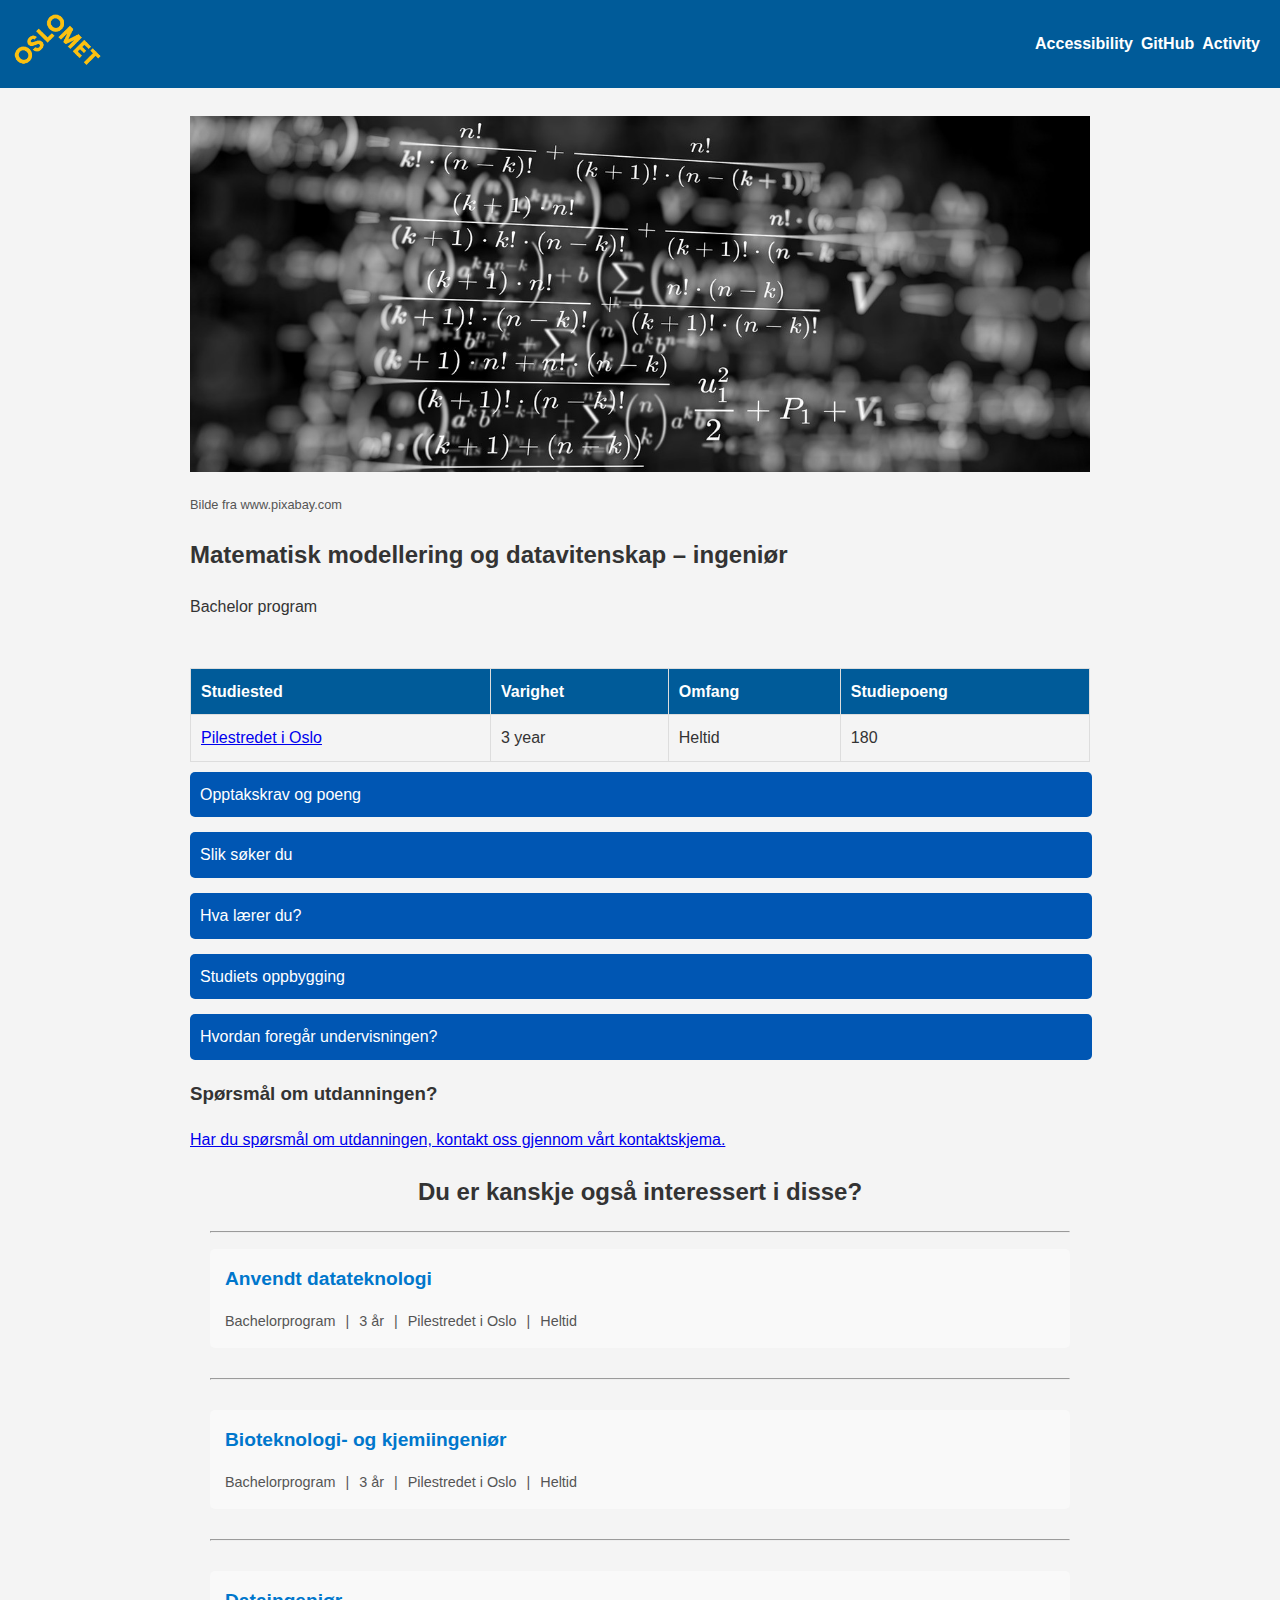
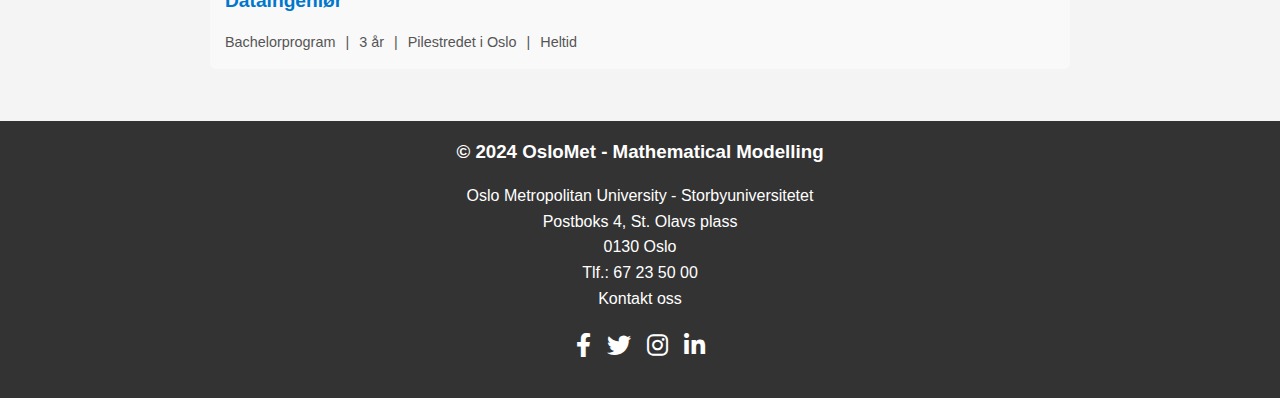
==== commit 262dae95: "index is maded resposive" ====
--- a/index.html
+++ b/index.html
@@ -30,25 +30,25 @@
         </section>
         <section class="o_met">
             <table>
-            <!--Table header is defined here.-->
-             <thead>
-                <tr>
-                 <th>Studiested</th>
-                 <th>Varighet</th>
-                 <th>Omfang</th>
-                 <th>Studiepoeng</th>
-                </tr>
-             </thead>
-             <!--Table body is defined here.-->
-             <tbody>
-                <tr>
-                 <td><a href="https://www.oslomet.no/om/studiested-pilestredet"
-                    title="Links to Study in Pilestredet">Pilestredet i Oslo </a></td>
-                 <td>3 year</td>
-                 <td>Heltid</td>
-                 <td>180</td>
-                </tr>
-             </tbody>
+                 <!--Table header is defined here.-->
+                <thead>
+                    <tr>
+                        <th>Studiested</th>
+                        <th>Varighet</th>
+                        <th>Omfang</th>
+                        <th>Studiepoeng</th>
+                    </tr>
+                </thead>
+                <!--Table body is defined here.-->
+                <tbody>
+                    <tr>
+                        <td><a href="https://www.oslomet.no/om/studiested-pilestredet"
+                        title="Links to Study in Pilestredet">Pilestredet i Oslo </a></td>
+                        <td>3 year</td>
+                        <td>Heltid</td>
+                        <td>180</td>
+                    </tr>
+                </tbody>
             </table>
          </section>
         <section class="course">
--- a/style.css
+++ b/style.css
@@ -34,10 +34,12 @@
   align-items: center;
   background: #005b99;
   color: #fff;
+  flex-wrap: wrap;
 }
 
 header logo img{
   width: 30%;
+  max-width: 300px;
   margin: 10px;
 }
 
@@ -46,13 +48,13 @@
 }
 
 nav ul {
+  display: flex;
+  flex-wrap: wrap;
   list-style: none;
   padding: 0;
-  display: flex;
-  justify-content: center;
-  gap: 1rem;
   margin: 0;
-  
+  gap: 0.5rem;
+  align-items: center;
 }
 
 nav ul li {
@@ -122,6 +124,7 @@
 
 /* Main Content */
 main {
+  width: 100%;
   padding: 2rem;
   padding-top: 100px;
   max-width: 900px;
@@ -147,6 +150,10 @@
   color: inherit; 
 }
 
+.o_met {
+  overflow-x: auto;
+  max-width: 100%;
+}
 .o_met table{
   margin-bottom: 10px;
   width: 100%;
@@ -299,6 +306,7 @@
 
 aside h3 {
   margin-left: 0;
+
 }
 
 
@@ -347,27 +355,27 @@
 
 /*==================================== 4. activity.html ==============================================*/
 
-article {
+.activ_text {
   font-family:'Segoe UI', Tahoma, Geneva, Verdana, sans-serif;
-}
-
-article h2 {
+  padding: 50px;
+}
+
+.activ_text h2 {
   color: #00531d;
-}
-
-article .imagepair {
+  margin-top: 50px;
+}
+
+.activ_text .imagepair {
   margin-bottom: 20px;
 }
 
 /*==================================== 5. accessibility.html ==============================================*/
 
-article{
+.access_text{
   padding: 100px;
 }
-article .title {
-  text-align: center;
-}
-article h2{
+
+.access_text h2{
   margin-left: 20px;
 }
 
@@ -390,4 +398,46 @@
 }
 .test3{
   width: 50%;
+}
+
+
+@media (max-width: 768px) {
+  header {
+    flex-direction: column; /* Header elemanları satıra geçer */
+    align-items: center;
+  }
+
+  header logo img {
+    width: 30%; 
+    margin-left: 31%;
+    
+  }
+
+  nav ul {
+    flex-direction: column; /* Navbar dikey hizalanır */
+  }
+
+  main {
+    padding: 1rem;
+    font-size: 0.8rem;
+    width: 90%;
+  }
+
+  main img {
+    margin-top: 200px;
+  }
+
+  aside {
+    margin: 1rem auto;
+  }
+
+  ul.social-links {
+    flex-direction: row;
+    gap: 10px;
+  }
+
+  footer {
+    font-size: 0.8rem;
+  }
+
 }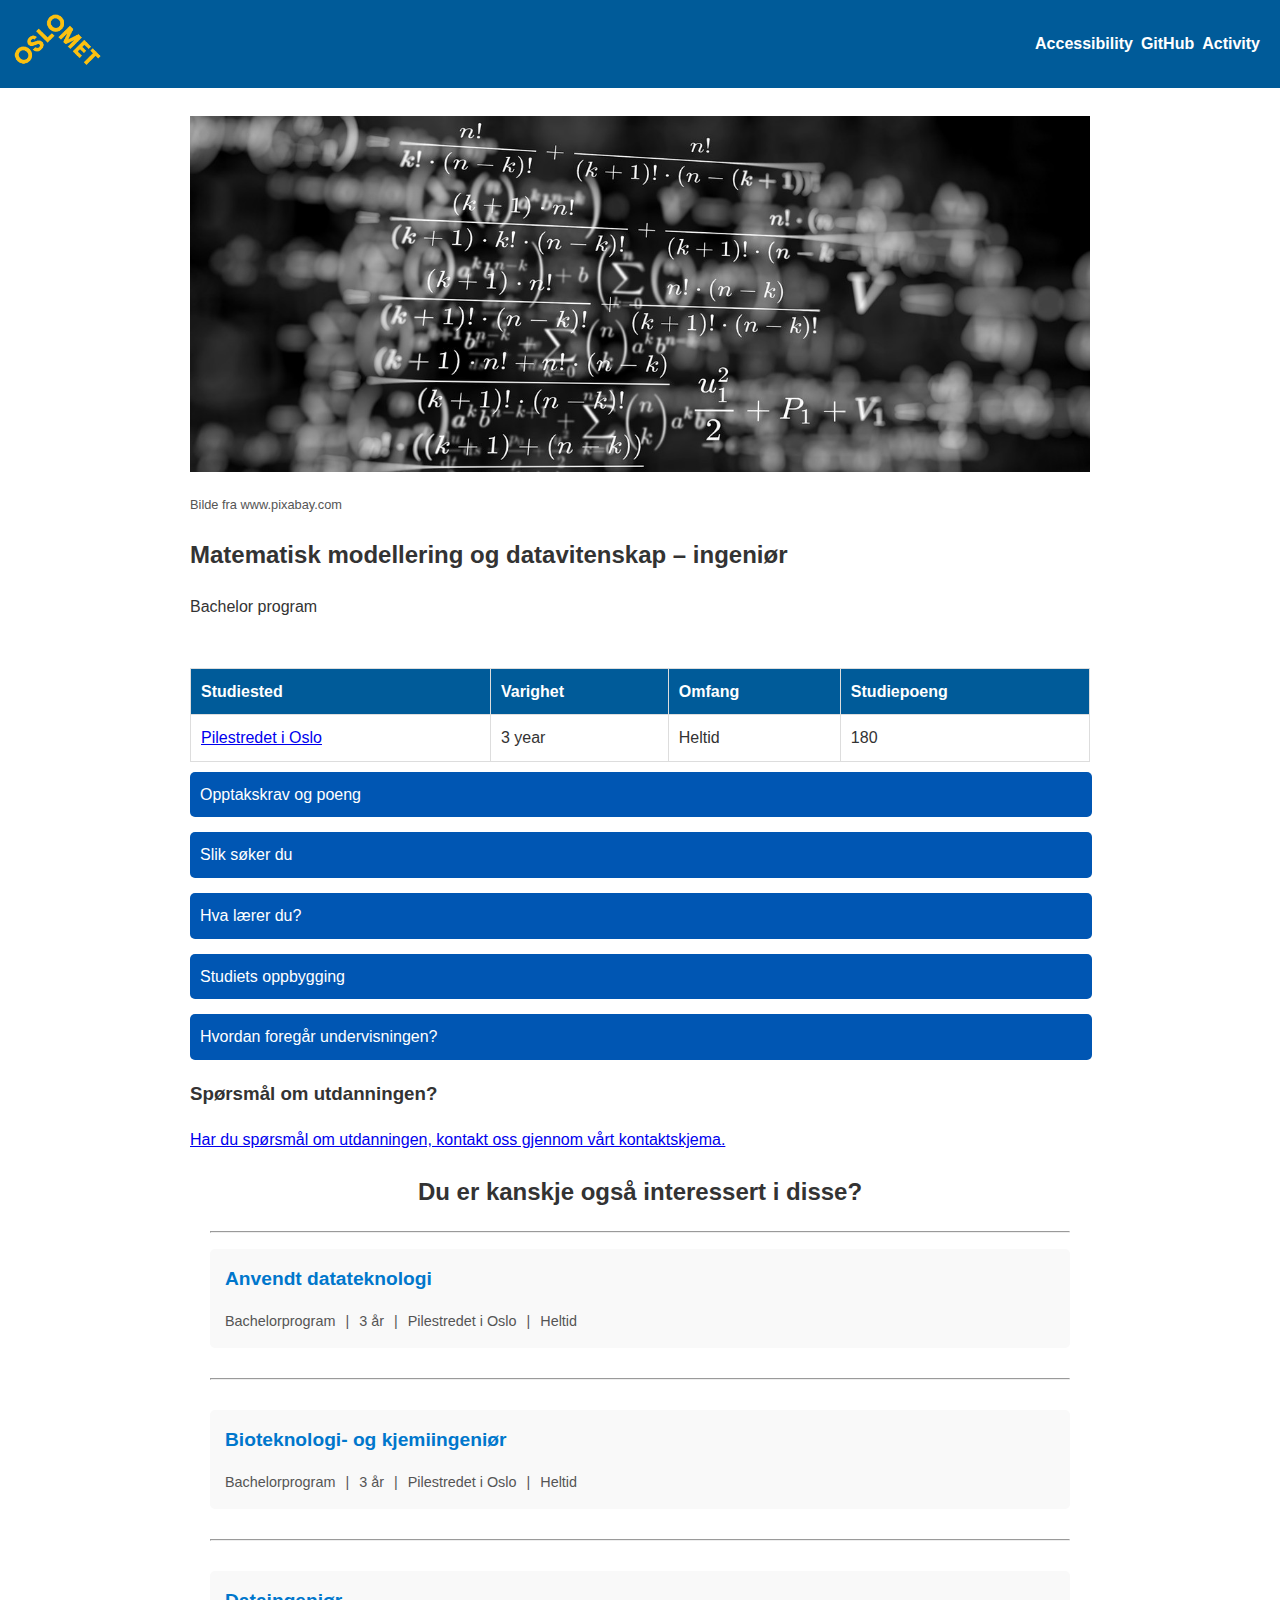
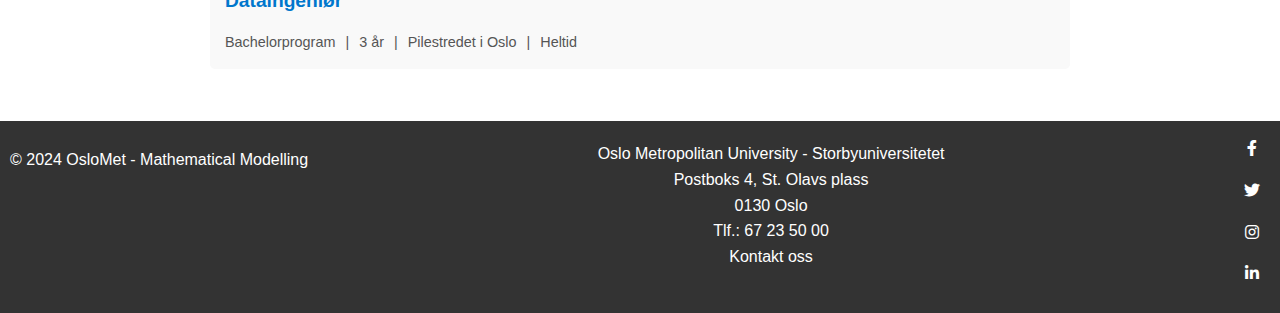
==== commit 1ee8bef2: "All pages are made responsive. Small changes in footer" ====
--- a/index.html
+++ b/index.html
@@ -329,7 +329,7 @@
         </section>
     </main>
     <footer>
-        <h3>&copy; 2024 OsloMet - Mathematical Modelling</h3>
+        <p>&copy; 2024 OsloMet - Mathematical Modelling</p>
         <address>
             Oslo Metropolitan University - Storbyuniversitetet <br>
             Postboks 4, St. Olavs plass <br>
--- a/style.css
+++ b/style.css
@@ -8,8 +8,12 @@
   2. index.html
   3. github.html
   4. activity.html
-  5. accessibility.html 
-
+  5. accessibility.html
+  6. responsive
+    a. index.html
+    b. github.html
+    c. activity.html
+    d. accessibility.html
 */
 
 /*==================================== 1. Common Parts ==============================================*/
@@ -22,7 +26,7 @@
   padding: 0;
   line-height: 1.6;
   color: #333;
-  background-color: #f4f4f4;
+
 }
 
 /* =================================== b. header ==============================*/
@@ -75,18 +79,18 @@
 
 /* =================================== c. footer ==============================*/
 footer {
+  display: flex;
+  justify-content: space-between;
   background-color: #333;
   color: white;
-  padding: 1rem;
-  text-align: center;
-}
-
-footer h3 {
-  margin: 0;
+  padding: 10px;
+  text-align: center;
+  align-content: center;
 }
 
 footer address {
-  margin-top: 1rem;
+  margin-top: 10px;
+  margin-right: 10px;
   font-style: normal;
 }
 
@@ -104,14 +108,15 @@
   list-style: none;
   padding: 0;
   display: flex;
+  flex-direction: column;
   justify-content: center;
   gap: 1rem;
-  margin-top: 1rem;
+  margin-top: 5px;
+  margin-right: 10px;
 }
 
 ul.social-links li a {
   color: white;
-  font-size: 24px;
   text-decoration: none;
 }
 
@@ -358,6 +363,17 @@
 .activ_text {
   font-family:'Segoe UI', Tahoma, Geneva, Verdana, sans-serif;
   padding: 50px;
+  
+}
+
+.activ_text .image{
+  text-align: center;
+}
+
+.activ_text .image img {
+  display: inline-block;
+  max-width: 100%;
+  height: auto;
 }
 
 .activ_text h2 {
@@ -369,17 +385,28 @@
   margin-bottom: 20px;
 }
 
+.activ_text .imagepair img {
+  max-width: calc(50% - 10px);
+  height: auto;
+  border-radius: 5px;
+}
+
 /*==================================== 5. accessibility.html ==============================================*/
 
 .access_text{
   padding: 100px;
 }
 
+.access_text h1{
+  text-align: center;
+}
+
 .access_text h2{
   margin-left: 20px;
 }
 
 .result-box{
+  display: flex;
   width: 99%;
   margin: 20px;
 }
@@ -401,9 +428,13 @@
 }
 
 
+/*==================================== 6. responsive ==============================================*/
+
+/*============================== a. index.html =========================================*/
+
 @media (max-width: 768px) {
   header {
-    flex-direction: column; /* Header elemanları satıra geçer */
+    flex-direction: column; 
     align-items: center;
   }
 
@@ -414,7 +445,7 @@
   }
 
   nav ul {
-    flex-direction: column; /* Navbar dikey hizalanır */
+    flex-direction: column;
   }
 
   main {
@@ -438,6 +469,171 @@
 
   footer {
     font-size: 0.8rem;
+    flex-direction: column;
+  }
+
+}
+
+/*============================== b. github.html =========================================*/
+
+/* Tablet */
+@media (max-width: 1024px) {
+  .block img, .block text {
+    max-width: 100%; 
+    margin: 10px 0; 
+  }
+
+  .block {
+    flex-direction: column; 
+    text-align: center;
+  }
+
+  .block text {
+    margin-top: 10px;
+  }
+}
+
+/* Mobile phones */
+@media (max-width: 768px) {
+  .git_main {
+    padding: 20px; 
+  }
+
+  .git_main h2 {
+    margin-top: 200px;
+    font-size: 1.5rem; 
+  }
+
+  .block h3 {
+    font-size: 1.1rem; 
+  }
+  .block p {
+    font-size: 0.9rem; 
+  }
+
+  .block {
+    padding: 15px;
+  }
+}
+
+
+/*============================== c. activity.html =========================================*/
+
+
+/* Tablet*/
+@media (max-width: 1024px) {
+  .activ_text {
+    padding: 20px;
+  }
+
+  .activ_text h2 {
+    margin-top: 100px;
+    font-size: 1.6rem;
+  }
+
+  .activ_text .imagepair img {
+    max-width: calc(50% - 10px); 
+  }
+}
+
+/*Mobile*/
+@media (max-width: 768px) {
+  .activ_text {
+    padding: 15px;
+  }
+
+  .activ_text h2 {
+    margin-top: 200px;
+    font-size: 1.4rem;
+  }
+
+  .activ_text h3 {
+    font-size: 1.2rem;
+  }
+
+  .activ_text .imagepair {
+    flex-direction: column; 
+    gap: 15px;
+  }
+
+  .activ_text .imagepair img {
+    max-width: 100%; 
+    margin: 0 auto; 
+  }
+
+  .activ_text .image img {
+    max-width: 100%;
+  }
+
+  .activ_text p {
+    font-size: 0.9rem;
+    line-height: 1.5;
+  }
+}
+
+/*============================== d. accessibility.html =========================================*/
+
+/*Tablet*/
+@media (max-width: 1024px) {
+  .access_text {
+    padding: 15px;
+  }
+
+  .access_text h1 {
+    font-size: 1.8rem;
+    margin-top: 100px;
+  }
+
+  .access_text h2 {
+    font-size: 1.3rem;
+    margin-left: 10px;
+  }
+
+  .result-box {
+    flex-direction: column;
+    gap: 15px;
+  }
+
+  .result {
+    flex: 1 1 100%;
+  }
+
+  .result img {
+    max-width: 90%;
+  }
+}
+
+/* Mobile */
+
+@media (max-width: 768px) {
+  .access_text {
+    padding: 10px;
+  }
+
+  .access_text h1 {
+    font-size: 1.5rem;
+    margin-top: 200px;
+  }
+
+  .access_text h2 {
+    font-size: 1.2rem;
+    margin-left: 5px;
+  }
+  
+  .access_text p{
+    font-size: 0.8rem;
+  }
+
+  .result-box {
+    flex-direction: column;
+    align-items: center;
+    gap: 10px;
+  }
+
+  .result-box .result img {
+    width: 100%;
+    height: auto;
+    margin: 0 auto;
   }
 
 }